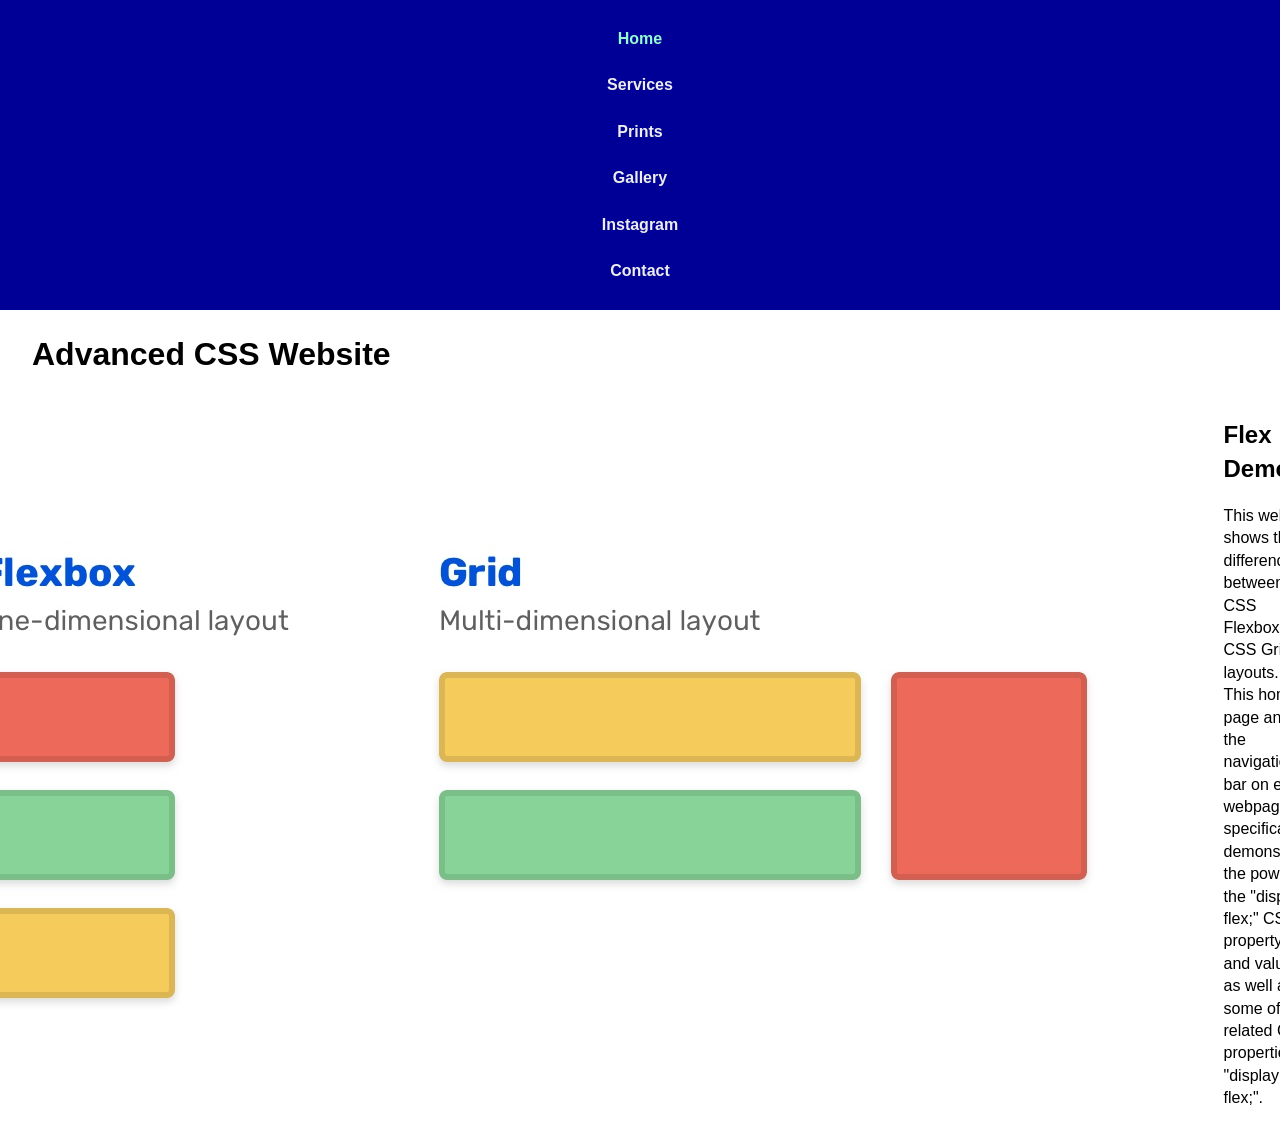
==== index.html @ 5ea3ec2c "Commit with mobile design first" ====
<!doctype html>
<html lang="en">
  <head>
    <meta charset="UTF-8" />
    <meta http-equiv="X-UA-Compatible" content="IE=edge" />
    <meta name="viewport" content="width=device-width, initial-scale=1.0" />
    <title>Flex | Advanced CSS</title>
    <link rel="stylesheet" href="stylesheets/page-styling.css" />
    <style>
      /* 
        New version of internal styling by designing for mobile first.
      */

      section {
        display: flex;

        justify-content: center;
        align-items: center;
        align-content: center;

        flex-direction: column-reverse;

        gap: 0 8rem;
      }

      section img {
        width: 100%;
      }

      /*
        Media query to change styling when window size is at least 850px. 
      */
      @media (min-width: 850px) {
        section {
          flex-direction: row;
        }

        section div {
          flex: 2 0;
        }

        section img {
          flex: 3 0;

          width: 100%;
        }
      }

      /*
        Media query to change styling when window size is at least 1500px. 
      */
      @media (min-width: 1500px) {
        section div {
          flex: 1 0;
        }

        section img {
          flex: 1 0;
        }
      }

      /* section {
        display: flex;

        justify-content: center;
        align-items: center;
        align-content: center;

        flex-wrap: wrap;

        gap: 0 8rem;
      }

      section div {
        flex: 1 0 400px;
      }

      section img {
        width: 60%;
        flex: 1 0 400px;
      } */
    </style>
  </head>
  <body>
    <nav>
      <ul>
        <li><a href="index.html" id="active">Home</a></li>
        <li><a href="#" id="services">Services</a></li>
        <li><a href="#" id="prints">Prints</a></li>
        <li><a href="gallery.html" id="gallery">Gallery</a></li>
        <li>
          <a href="https://www.instagram.com/" target="_blank" id="insta">
            Instagram
          </a>
        </li>
        <li><a href="contact.html" id="contact">Contact</a></li>
      </ul>
    </nav>
    <header>
      <h1>Advanced CSS Website</h1>
    </header>
    <main>
      <section>
        <img
          src="images/grid-vs-flexbox.jpg"
          alt="An image that shows an example of CSS Flexbox and CSS Grid layouts.
          It also states that CSS Flexbox is best used for one-dimensional layouts,
          but CSS Grid is best used for multi-dimensional layouts." />
        <div id="flex-text">
          <header>
            <h2>Flex Demo</h2>
          </header>
          <p>
            This website shows the difference between CSS Flexbox and CSS Grid
            layouts. This home page and the navigation bar on every webpage
            specifically demonstrate the power of the "display: flex;" CSS
            property and value as well as some of the related CSS properties to
            "display: flex;".
          </p>
        </div>
      </section>
    </main>
  </body>
</html>
---- stylesheets/page-styling.css ----
/*
  New external styling by designing for mobile first.
*/
* {
  font-family: Verdana, Geneva, Tahoma, sans-serif;
  line-height: 140%;
  box-sizing: border-box;
}

body {
  margin: 0;
  padding: 0;
}

nav {
  position: sticky;
  top: 0;
  left: 0;

  padding: 1rem;

  background-color: #000096;
}

nav ul {
  display: flex;
  flex-direction: column;

  justify-content: center;
  align-items: center;
  align-content: center;

  list-style: none;

  width: 100%;
  height: 100%;

  margin: 0;
  padding: 0;
}

nav ul li a {
  display: inline-block;

  width: 100%;
  padding: 0.75rem 1rem;

  color: #ededed;
  text-decoration: none;
  text-align: center;
  font-weight: bolder;
}

nav ul li a:visited {
  color: gold;
}

#active {
  color: #94fad0;
}

header,
main {
  margin: 1rem 2.5%;
}

main header {
  margin: 0;
}

/* 
  Styles every element with the font family of using Verdana first.
  Then, if Verdana cannot be used, Geneva is used. Next, if Verdana and Geneva
  cannot be used, Tahoma is used. Finally, if Verdana, Geneva, and Tahoma cannot
  be used, the default sans-serif font for the browser is used.
  This also styles every element to have a line height of 140% of the font size.
*/
/* * {
  font-family: Verdana, Geneva, Tahoma, sans-serif;
  line-height: 140%;
  box-sizing: border-box;
} */

/* This styles the body to not have any default margin or padding. */
/* body {
  margin: 0;
  padding: 0;
} */

/* 
  This styles the nav to stick to the top of the webpages and follow the
  user as they scroll the website. It also gives the navigation bar a 
  background colour of #000096 and adds spacing on the inside of the
  navigation bar of the size of 1 M in the root font size.
*/
/* nav {
  position: sticky;
  top: 0;
  left: 0;

  padding: 1rem;

  background-color: #000096;
} */

/* 
  This styles the unordered list in the navigation bar to have no
  bullet points, margin, or padding.
*/
/* nav ul {
  display: flex;
  flex-wrap: wrap; */
/* 
    This will align our nav ul li's to be centered horizontally
    inside their rows. 
  */
/* justify-content: center; */

/* 
    This will align our nav ul li's to be centered vertically 
    inside their rows.
  */
/* align-items: center; */

/*
    This will align our rows inside the nav ul to be centered within
    the whole flex container. 
  */
/* align-content: center; */
/* 
  list-style: none;

  width: 100%;
  height: 100%;

  margin: 0;
  padding: 0;
} */

/* 
  This styles the list items in the navigation's unordered list 
  to be inline-block elements.
*/
/* nav ul li {
  width: 15%;
  float: left;

  flex: 1 0 215px;
} */

/*
  This styles the anchors in the navigation's unordered list items
  to be inline-block elements. It also makes them have padding on 
  the top and bottom of 0.2 of an M in the root font size and on the 
  left and right of 1 M in the root font size. It styles the anchors
  to have a font colour of ghostwhite, no underline, be center aligned
  in their boxes, and have a bolder font weight. Lastly, we define that
  there will be a transition relating to the background colour of the
  anchors that will ease in and out slowly and last 0.5 seconds.
*/
/* nav ul li a {
  display: inline-block;

  width: 100%;
  padding: 0.75rem 1rem;
  border-right: 3px solid #121212;

  color: #ededed;
  text-decoration: none;
  text-align: center;
  font-weight: bolder;

  transition: background-color ease-in-out 0.5s;
} */

/* 
  This makes it so that the anchors in the list items of the
  navigation's unordered list will have their background colour change
  to black when the user hovers or focuses on the link.
*/
/* nav ul li a:hover,
nav ul li a:focus {
  background-color: #121212;
} */

/* 
  This makes it so that the anchors in the list items of the
  navigation's unordered list will have their font colour change
  to gold if the user has visited that link.
*/
/* nav ul li a:visited {
  color: gold;
} */

/* #active {
  color: #94fad0;
} */

/* #contact {
  border: 0;
} */

/* 
  This styles the header and main sections of the website to have
  spacing on the outside of the elements of 1 M in the root font
  size on the top and bottom of the header and main and 2.5% of the
  width of the website on the left and right of the header and main
  sections.
*/
/* header,
main {
  margin: 1rem 2.5%;
} */

/* This styles the heading in the header to be center aligned. */
/* header h1 {
  text-align: center;
} */

/* 
  This styles the header inside the main section of the website,
  which acts as a subheader, to have no extra margin.
*/
/* main header {
  margin: 0;
} */
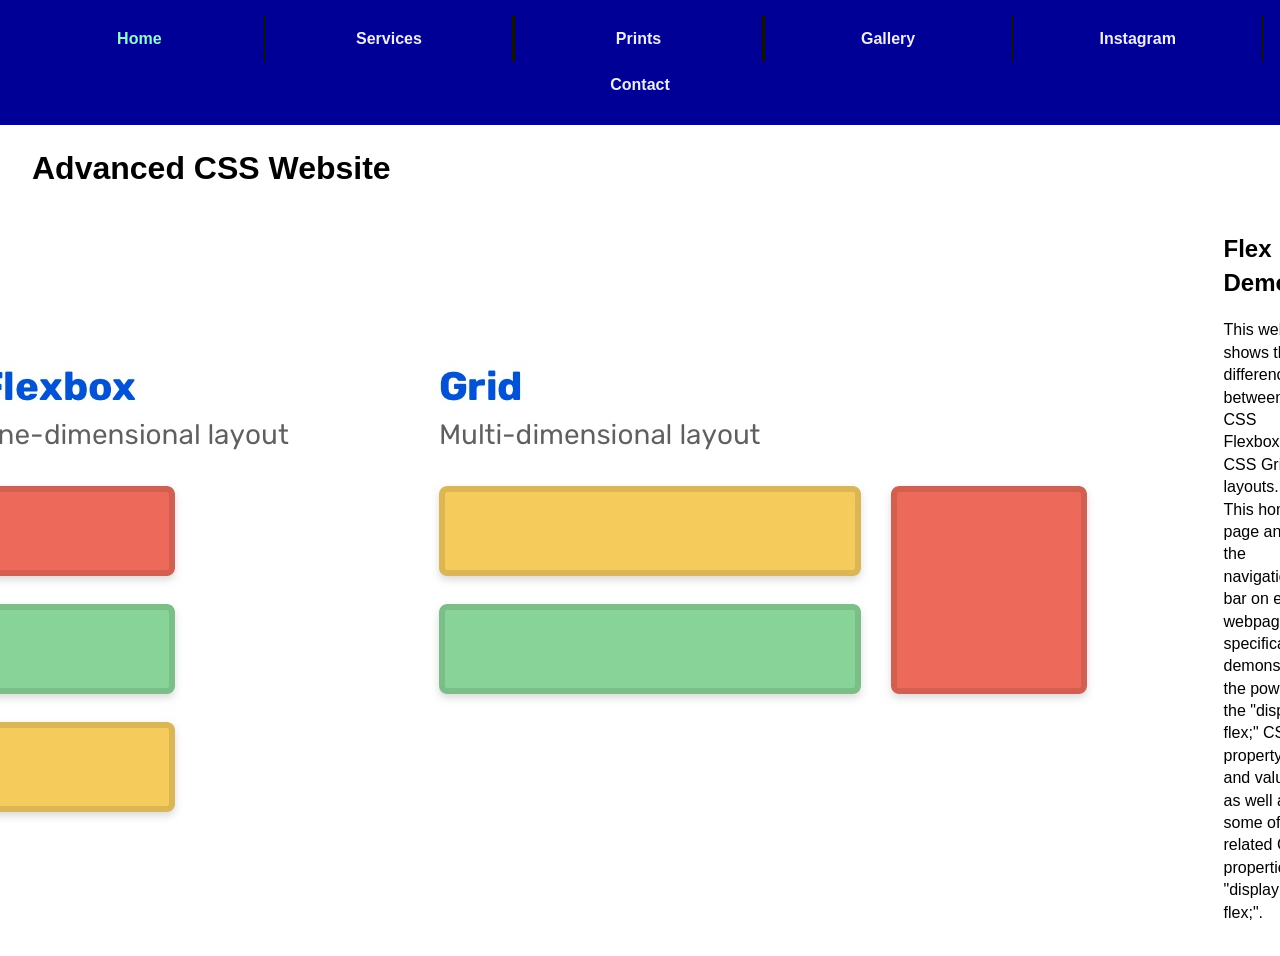
==== commit 3c913a97: "Commented display: flex in index.html" ====
--- a/index.html
+++ b/index.html
@@ -12,6 +12,11 @@
       */
 
       section {
+        /* 
+          This changes the section to allow responsive
+          changes to happen to the design of the section
+          container as the browser window resizes.
+        */
         display: flex;
 
         justify-content: center;
--- a/stylesheets/page-styling.css
+++ b/stylesheets/page-styling.css
@@ -66,6 +66,38 @@
 
 main header {
   margin: 0;
+}
+
+@media (min-width: 475px) {
+  nav ul {
+    flex-direction: row;
+    flex-wrap: wrap;
+  }
+
+  nav ul li {
+    width: 15%;
+    float: left;
+
+    flex: 1 0 215px;
+  }
+
+  nav ul li a {
+    transition: background-color ease-in-out 0.5s;
+  }
+
+  nav ul li a:hover,
+  nav ul li a:focus {
+    background-color: #121212;
+  }
+}
+
+@media (min-width: 892px) {
+  nav ul li a {
+    border-right: 3px solid #121212;
+  }
+  #contact {
+    border: 0;
+  }
 }
 
 /* 
